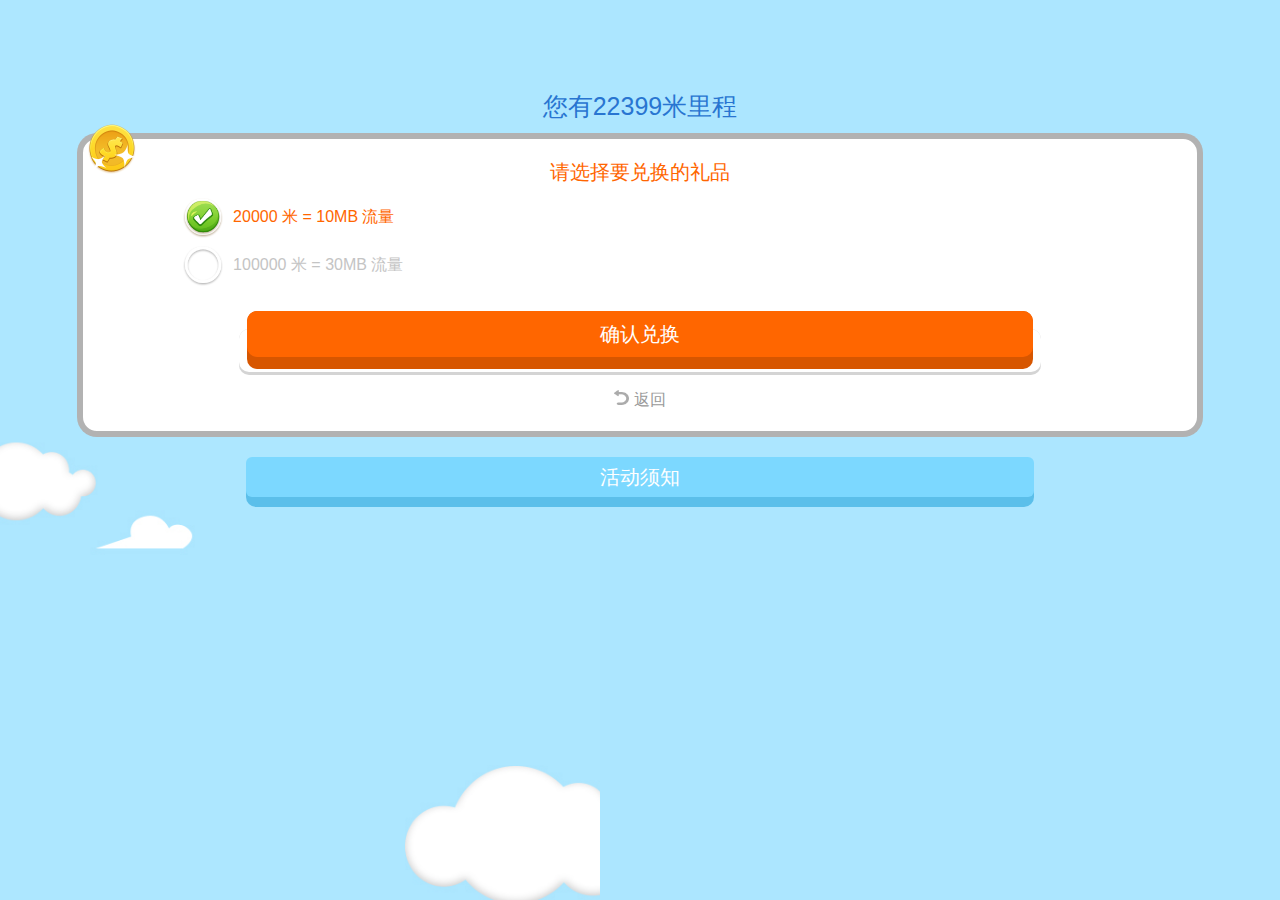
==== charge.html @ 3051856f "update daily" ====
<!DOCTYPE html>
<html>
    <head>
        <title>阿飞正赚</title>
        <meta http-equiv="Content-Type" content="text/html; charset=utf-8"/> 
        <meta name="viewport" content="width=device-width, initial-scale=1, minimum-scale=1, maximum-scale=1, user-scalable=no" />
        
        <script type="text/javascript" src="src/jquery-2.1.3.min.js"></script>
        <link rel="stylesheet" type="text/css" href="css/main.css" />
        <style>
        body{margin:0;padding:0;}
        </style>
    </head>
    <body style="overflow:auto;"> 
        <div class="main">
            <div class="end chargepage" id="end" style="display:block;">
            <p class="p1">您有22399米里程</p>
            <div class="gameresult relative">
                <div class="gold2"><img src="images/charge/gold.png" /></div>
                <p class="p6">请选择要兑换的礼品</p>
                <div class="chargeList">
                    <ul>
                        <li class="sel"><img src="images/charge/sel.png" />20000 米 = 10MB 流量</li>
                        <li><img src="images/charge/unsel.png" />100000 米 = 30MB 流量</li>
                    </ul>
                </div>
                <div class="resultbtn">
                    <div class="mar38 btn btn1">
                        <div class="btn btn2">
                            <div class="btn btn3">
                                <a href="getphone.html" class="btn btnOrange">
                                确认兑换
                                </a>
                            </div>
                        </div>
                    </div>
                    
                </div>
                <a href="" class="goback"><img src="images/end/goback.png" style="width:15px;" />&nbsp;返回</a>
            </div>
            <div class="btnactive btnactivecharge">
                    <div class="btnactivelinke">
                        <a href="" class="btnactivelinke1">活动须知</a>
                    </div>
                    
                </div>
        </div>


        </div>
        

    </body>
    <script type="text/javascript">

    </script>
</html>
---- css/main.css ----
html,body{ width: 100%; height:100%; overflow: hidden;font-family: '微软雅黑',Arial,sans-serif;
                }
img{
                width:100%;
            }
body{
	background:#ace6ff url("../images/loading/bg.jpg") left bottom no-repeat;
	background-size: contain;
}
p,div,li,ul{margin:0;padding:0; list-style:none;}

.clearfix:after { 
content: "." ; 
display: block ;
height: 0 ;
clear: both ;
visibility: hidden ;
}
/* loading page */
.loading{
	
	width:100%;
	height:100%;
	position: absolute;
	left:0;
	top:0;
	z-index: 1000;	
}

.yun{

	width:84%;

	position: absolute;
	left:8%;
	top:18%;
}

.ct1{
	color: #ff6600;
	position: absolute;
	top:46%;
	right: 12%;
	font-size: 24px;
}

.ct2{
	color: #ff6600;
	position: absolute;
	top:68%;
	right: 13%;
	font-size: 14px;
}

.goldMove{
	width:11%;
	position: absolute;
	top:20%;
	right: 13%;
   -webkit-animation:gold 1s infinite linear ;
  
 
}

@-webkit-keyframes gold {
    0%{
        
        -webkit-transform: translateY(0px);
       
    
    }
    50%{
        -webkit-transform: translateY(-15px);
        
    }
    100%{
        -webkit-transform: translateY(0px);
        
    }
 
 
}


.loadingbar{
	width:72%;
	position:absolute;
	left:14%;
	top:48%;
	text-align:center;
}

.barline{
	width:70%;
	height:32px;
	background:#65a7df;
	-webkit-animation:loading_bar 2s;
}

.barline2{
	-webkit-animation:loading_bar2 1s;
}

.barlineRadius{
	width:32px;
	height:32px;
	border-radius:16px;
	background:#65a7df;
	margin-left:-16px;
}

.barImg{
	width:28%;
	position:absolute;
	left:50%;
	top:-10%;
	-webkit-animation:loading_img 2s;
}

.barImg2{
	-webkit-animation:loading_img2 1s;
}

.loadingText{
	font-size:20px;
	margin-top:10px;
	color:#1661bb;
}

@-webkit-keyframes loading_bar {
    0%{
        
        width:10px;
       
    
    }

    100%{
        width:70%;
        
    }
 
 
}

@-webkit-keyframes loading_bar2 {
    0%{
        
        width:70%;
       
    
    }

    100%{
        width:100%;
        
    }
 
 
}

@-webkit-keyframes loading_img {
    0%{
        
        left:10px;
       
    
    }

    100%{
        left:50%;
        
    }
 
 
}

@-webkit-keyframes loading_img2 {
    0%{
        
        left:50%;
       
    
    }

    100%{
        left:100%;
        
    }
 
 
}

.logobot{
	width:40%;
	position:absolute;
	left:30%;
	bottom:10%;
}

/* 入口页 */
.logo{
	width:25%;
	position:absolute;
	right:10px;
	top:8%;
}

.mainContent{
	width:64%;
	position:relative;
	margin-left:20%;
	font-size:14px;
}

.yunmain{

	width:84%;

	position: relative;
	margin-left:8%;
	margin-top:8%;
}

.tou{
	width:40px;
	height:40px;
	border-radius:30px;
	border:2px solid #fff;
	background:transparent;
	margin-left: -23%;
	position:absolute;
	overflow:hidden;
	top:3%;
}

.record{
	width:100%;
	
}

.record p{
	color:#2875d1;
	margin-top:3px;
}


.lihe{
	width:34%;
	position:absolute;
	top:0;
	right:0;
}

/* 按钮 */
.btn{
	border-radius:10px;
}

.btn1{
	width:100%;
	background:#d4d4d4;
	height:46px;
}

.btn2{
	width:100%;
	background:#fff;
	height:43px;
}

.btn3{
	width:98%;
	background:#d75600;
	height:58px;
	top:-18px;
	position:relative;
	left:1%;
}

.btn4{
	width:98%;
	background:#2875d1;
	height:58px;
	top:-18px;
	position:relative;
	left:1%;
}

.btnOrange{
	text-decoration: none;
	display: block;
	width:100%;
	background:#ff6600;
	height:46px;
	margin-top:26px;
	line-height:46px;
	color:#fff;
	text-align:center;
	font-size:20px;
	cursor: pointer;

}

.btnBlue{
	text-decoration: none;
	display: block;
	width:100%;
	background:#5999e4;
	height:46px;
	margin-top:26px;
	line-height:44px;
	color:#fff;
	text-align:center;
	font-size:20px;
	cursor: pointer;
}

.mar{margin-top:18px;}

.tipsC{
	width: 130%;
  text-align: center;
  margin-top: 8px;
  color: #2875d1;
  margin-left: -15%;
}

.flylist{
	width:80%;
	padding:0 10%;
	background:#2875d1;
	margin-top:25px;
	color:#fff;
	padding-top:20px;
	padding-bottom:40px;
}

.flytip{
	font-size: 14px;
}

.flylist img{
	width:30px;
	height:30px;
	border-radius:30px;
	display:inline-block;
}

.flylist li{
	width:100%;
	margin-top:8px;
}

.flylist p{
	display:inline-block;
	width:81%;
	height:20px;
	overflow:hidden;
	position:relative;
	top:-5px;
	padding-left:5%;
	font-size: 14px;
}

.main {
width: 100%;
/* height: 100%; */
/* position: absolute; */
/* left: 0; */
/* top: 0; */
z-index: 1000;
}

.btnactive{
	width:70%;
	margin-left:15%;
	margin-top:30px;
}

.btnactivelinke{
	width:100%;
	height:50px;
	border-radius:10px;
	background:#5bbfea;
}

.btnactivelinke1{
	width:100%;
	height:40px;
	line-height:40px;
	border-radius:6px;
	background:#7cd8ff;
	color:#fff;
	text-align:center;
	font-size:20px;
	display:block;
	text-decoration:none;
}

/* game result */
.end{
	position:absolute;
	width:88%;
	left:6%;
	top:17%;
	display:none;
}

.end p{
	text-align:center;
}

.end .p1{
	color:#2875d1;
	font-size:25px;
}

.end .p2{
	color:#2875d1;
	font-size:18px;
}

.end .p3{
	color:#ff6600;
	font-size:18px;

}

.end .p4{
	color:#ff6600;
	font-size:28px;
	margin-top:5px;
}

.end .p5{
	color:#ff6600;
	font-size:14px;
	margin-top:16px;
}

.resultbtn{
	width:72%;
	position:relative;
	left:14%;
	top:5px;
}

.gameresult{
	border:6px solid rgba(0,0,0,0.3);
	border-radius:20px;
	background:#fff;
	margin-top:10px;
	padding-top:20px;
	-webkit-background-clip: padding;
}

.goback{
	display:inline-block;
	color:#999999;
	text-decoration:none;
	font-size:16px;
	text-align:center;
	margin:20px 0 20px 0;
	width:100%;
}

.changeReward{display:none;}

.enrough{}
.enrough .p3, .enrough .p4{
	width:76%;
	position:relative;
	left:8%;
	text-align:left;
}

.enrough .changeReward{
	display:block;
	width:20%;
	position:absolute;
	right:8%;

}

/* charge style */
.chargeList{
	width:90%;
	margin-left:9%;
}

.chargeList img{
	width:40px;
	height:40px;
	vertical-align: middle;
	margin-right: 10px;
}

.chargeList li{
	margin-top: 8px;
	color: #c4c4c4;
}

.end .p6{
	color:#ff6600;
	font-size:20px;
	margin-bottom: 12px;
}

.end .p7{
	color:#ff6600;
	font-size:20px;
	margin-bottom: 6px;
}

.chargeList li.sel{
	color: #ff6600;
}

.mar38{
	margin-top:38px;
}

.chargepage{
	top:10%;
}

.btnactivecharge{
	margin-top:20px;
}

.phoneInput{
	width:100%;
	height:42px;
	border:2px solid #bfbfbf;
	border-radius: 8px;
	font-size: 20px;
	text-align: center;
}

.phoneList{
	width:90%;
	margin-left:5%;
}

.gold2{
	width:49px;
	height:50px;
	position: absolute;
	left:5px;
	top:-15px;
}

.relative{
	position: relative;
}

.resultIcon{
	width:26%;
	position: relative;
	left:37%;
}

.end .p8{
	font-size: 12px;
	color:#999;
}

.tipsB{
	width: 130%;
  text-align: center;
  margin-top: 12px;
  color: #ff6600;
  margin-left: -15%;
  font-size: 12px;
}

.resultIconfail{
	width:16%;
	position: relative;
	left:42%;
}

/* rule */
.rule{
	width:82%;
	position:absolute;
	left:9%;
	top:10%;
	font-size:18px;
	color:#2875d1;
}

.rule h3{
	text-align: center;
	font-weight: normal;
	font-size:18px;
	line-height: 30px;
}

.rulelist{
	margin-top:20px;
}

.rulebtn{
	width:80%;
	position: relative;
	left:10%;

}

.mar58{
	margin-top:58px;
}

.nofound{
	width:86%;
	position: absolute;
	left:7%;
	top:38%;
	background: #fff;
	border-radius: 20px;
	padding:30px 0px 18px 0;
}

.erweima{
	width:44%;
	margin-left:8%;
	display: inline-block;
}

.guanzhu{
	width:29%;
	margin-left:8%;
	position: relative;
	top:-10px;
	display: inline-block;
}

.nofound .p8{
	width:100%;
	text-align: center;
	color: #999;
	font-size: 15px;

}

.renwu{
	width:41%;
	position: absolute;
	left:8px;
	top:-36%;

}

.pop{
	width:74%;
	position: absolute;
	left:27%;
	top:-52%;

}

.pop .p9, .pop .p10{
	position: absolute;
	width:100%;
	text-align: center;
	left:0;
	color: #ff6600;
	
}

.pop .p9{
	top:12px;
	font-size: 15px;
}

.pop .p10{
	top:34px;
	font-size: 12px;
}

/* share page */
.shareRocket{
	width:24%;
	position: absolute;
	left:0;
	top:0;
}

.mask{
	width:100%;
	height:100%;
	position: absolute;
	left:0;
	top:0;
	background: #000;
	opacity: 0.5;
}

.shareRocket{
	position: absolute;
	-webkit-transform: rotate(45deg);
	-webkit-animation:shareRocketmove2 1.5s;
	left:60%;
    top:2%;
    -webkit-transform: rotate(30deg);
    z-index:1;
}

.shareRockethand{
	width:76%;
	position: absolute;
	left:32%;
	top:-14%;
	-webkit-animation:rockhand infinite 0.8s;
	z-index:-100;
}

.shareRocketmove{

}


@-webkit-keyframes shareRocketmove2 {
    0%{
       left:0;
       top:100%;
    }

    100%{
        left:60%;
    top:2%;
       -webkit-transform: rotate(30deg);
    }
 
 
}

@-webkit-keyframes rockhand {
    0%{
       -webkit-transform: rotate(-35deg);
    }

    100%{
       
       -webkit-transform: rotate(-25deg);
    }
 
 
}

.shareIcon{
	width:56%;
	position: absolute;
	left:22%;
	top:22%;
	z-index:-50;
}
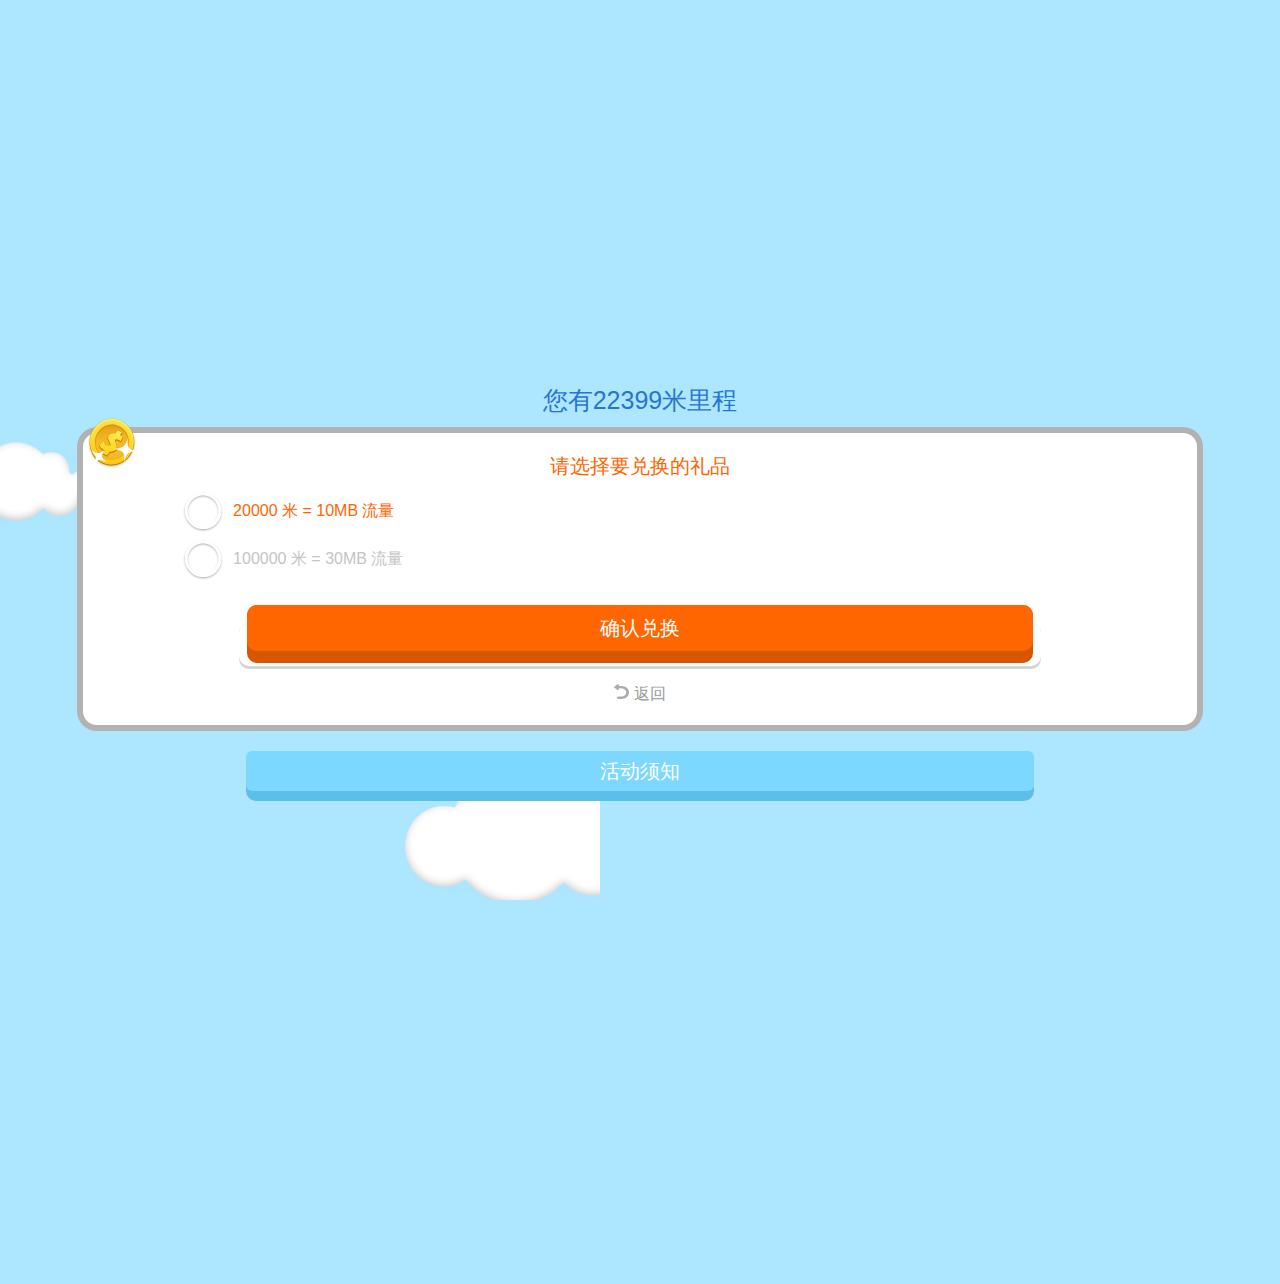
==== commit 1b7d3531: "update" ====
--- a/charge.html
+++ b/charge.html
@@ -18,10 +18,10 @@
             <div class="gameresult relative">
                 <div class="gold2"><img src="images/charge/gold.png" /></div>
                 <p class="p6">请选择要兑换的礼品</p>
-                <div class="chargeList">
+                <div class="chargeList" id="chargeList">
                     <ul>
-                        <li class="sel"><img src="images/charge/sel.png" />20000 米 = 10MB 流量</li>
-                        <li><img src="images/charge/unsel.png" />100000 米 = 30MB 流量</li>
+                        <li require="20000"><img src="images/charge/unsel.png" />20000 米 = 10MB 流量</li>
+                        <li require="100000"><img src="images/charge/unsel.png" />100000 米 = 30MB 流量</li>
                     </ul>
                 </div>
                 <div class="resultbtn">
@@ -36,11 +36,11 @@
                     </div>
                     
                 </div>
-                <a href="" class="goback"><img src="images/end/goback.png" style="width:15px;" />&nbsp;返回</a>
+                <div class="goback" id="goback"><img src="images/end/goback.png" style="width:15px;" />&nbsp;返回</div>
             </div>
             <div class="btnactive btnactivecharge">
                     <div class="btnactivelinke">
-                        <a href="" class="btnactivelinke1">活动须知</a>
+                        <a href="rule.html" class="btnactivelinke1">活动须知</a>
                     </div>
                     
                 </div>
@@ -52,6 +52,28 @@
 
     </body>
     <script type="text/javascript">
+    var score = 22222;
+    $("#chargeList li").each(function(){
+        if(parseInt($(this).attr("require")) <= score){
+            $(this).addClass("sel");
+        }
+    });
+    $("#chargeList li").click(function(){
+        
+        if(parseInt($(this).attr("require")) <=score){
+            
+            if($(this).find("img").attr("src") == "images/charge/sel.png"){
+                $(this).find("img").attr("src", "images/charge/unsel.png");
+            }else{
+                $("#chargeList img").attr("src", "images/charge/unsel.png");
+                $(this).find("img").attr("src", "images/charge/sel.png");
+            }
+        }
+        
 
+    });
+    $("#goback").click(function(){
+        history.back();
+    });
     </script>
 </html>
--- a/css/main.css
+++ b/css/main.css
@@ -1,14 +1,23 @@
-html,body{ width: 100%; height:100%; overflow: hidden;font-family: '微软雅黑',Arial,sans-serif;
+html,body{ width: 100%; height:100%; font-family: '微软雅黑',Arial,sans-serif;
                 }
 img{
                 width:100%;
             }
+            body{margin:0;padding:0;}
 body{
 	background:#ace6ff url("../images/loading/bg.jpg") left bottom no-repeat;
 	background-size: contain;
 }
 p,div,li,ul{margin:0;padding:0; list-style:none;}
 
+a:visited{
+	color:#fff;
+}
+.goback:visited{
+	color:#999999;
+}
+.hv{overflow: hidden;}
+.sv{overflow: auto;}
 .clearfix:after { 
 content: "." ; 
 display: block ;
@@ -16,9 +25,10 @@
 clear: both ;
 visibility: hidden ;
 }
+
 /* loading page */
 .loading{
-	
+	background: #ace6ff;
 	width:100%;
 	height:100%;
 	position: absolute;
@@ -27,6 +37,11 @@
 	z-index: 1000;	
 }
 
+.indexPageContent{
+	width:100%;
+	height: auto;
+}
+
 .yun{
 
 	width:84%;
@@ -39,7 +54,7 @@
 .ct1{
 	color: #ff6600;
 	position: absolute;
-	top:46%;
+	top:53%;
 	right: 12%;
 	font-size: 24px;
 }
@@ -47,7 +62,7 @@
 .ct2{
 	color: #ff6600;
 	position: absolute;
-	top:68%;
+	top:72%;
 	right: 13%;
 	font-size: 14px;
 }
@@ -92,7 +107,7 @@
 
 .barline{
 	width:70%;
-	height:32px;
+	height:30px;
 	background:#65a7df;
 	-webkit-animation:loading_bar 2s;
 }
@@ -102,15 +117,16 @@
 }
 
 .barlineRadius{
-	width:32px;
-	height:32px;
-	border-radius:16px;
+	width:30px;
+	height:30px;
+	border-radius:15px;
 	background:#65a7df;
-	margin-left:-16px;
+	margin-left:-15px;
 }
 
 .barImg{
-	width:28%;
+	width:65px;
+	height:46px;
 	position:absolute;
 	left:50%;
 	top:-10%;
@@ -168,7 +184,7 @@
     }
 
     100%{
-        left:50%;
+        left:60%;
         
     }
  
@@ -178,7 +194,7 @@
 @-webkit-keyframes loading_img2 {
     0%{
         
-        left:50%;
+        left:60%;
        
     
     }
@@ -522,7 +538,9 @@
 }
 
 .chargepage{
-	top:10%;
+	margin-top:30%;
+	position: relative;
+
 }
 
 .btnactivecharge{
@@ -530,12 +548,15 @@
 }
 
 .phoneInput{
-	width:100%;
+	width:90%;
 	height:42px;
 	border:2px solid #bfbfbf;
 	border-radius: 8px;
 	font-size: 20px;
 	text-align: center;
+	margin:0;
+	padding: 0px;
+	margin-left: 5%;
 }
 
 .phoneList{
@@ -689,16 +710,18 @@
 }
 
 .mask{
+	display: none;
 	width:100%;
 	height:100%;
 	position: absolute;
 	left:0;
 	top:0;
 	background: #000;
-	opacity: 0.5;
+	opacity: 0.8;
 }
 
 .shareRocket{
+	display: none;
 	position: absolute;
 	-webkit-transform: rotate(45deg);
 	-webkit-animation:shareRocketmove2 1.5s;
@@ -758,19 +781,42 @@
 	z-index:-50;
 }
 
-
-
-
-
-
-
-
-
-
-
-
-
-
-
-
-
+.shareTextD{
+	display: none;
+	position: absolute;
+	font-size:28px;
+	color: #fff;
+	top:30%;
+	left:40%;
+	-webkit-animation:shareTextDmove 2s;
+}
+
+@-webkit-keyframes shareTextDmove {
+    0%{
+       left:-100px;
+    }
+
+    50%{
+       left:50%
+    }
+
+    100%{
+       
+       left:40%;
+    }
+ 
+ 
+}
+
+
+
+
+
+
+
+
+
+
+
+
+
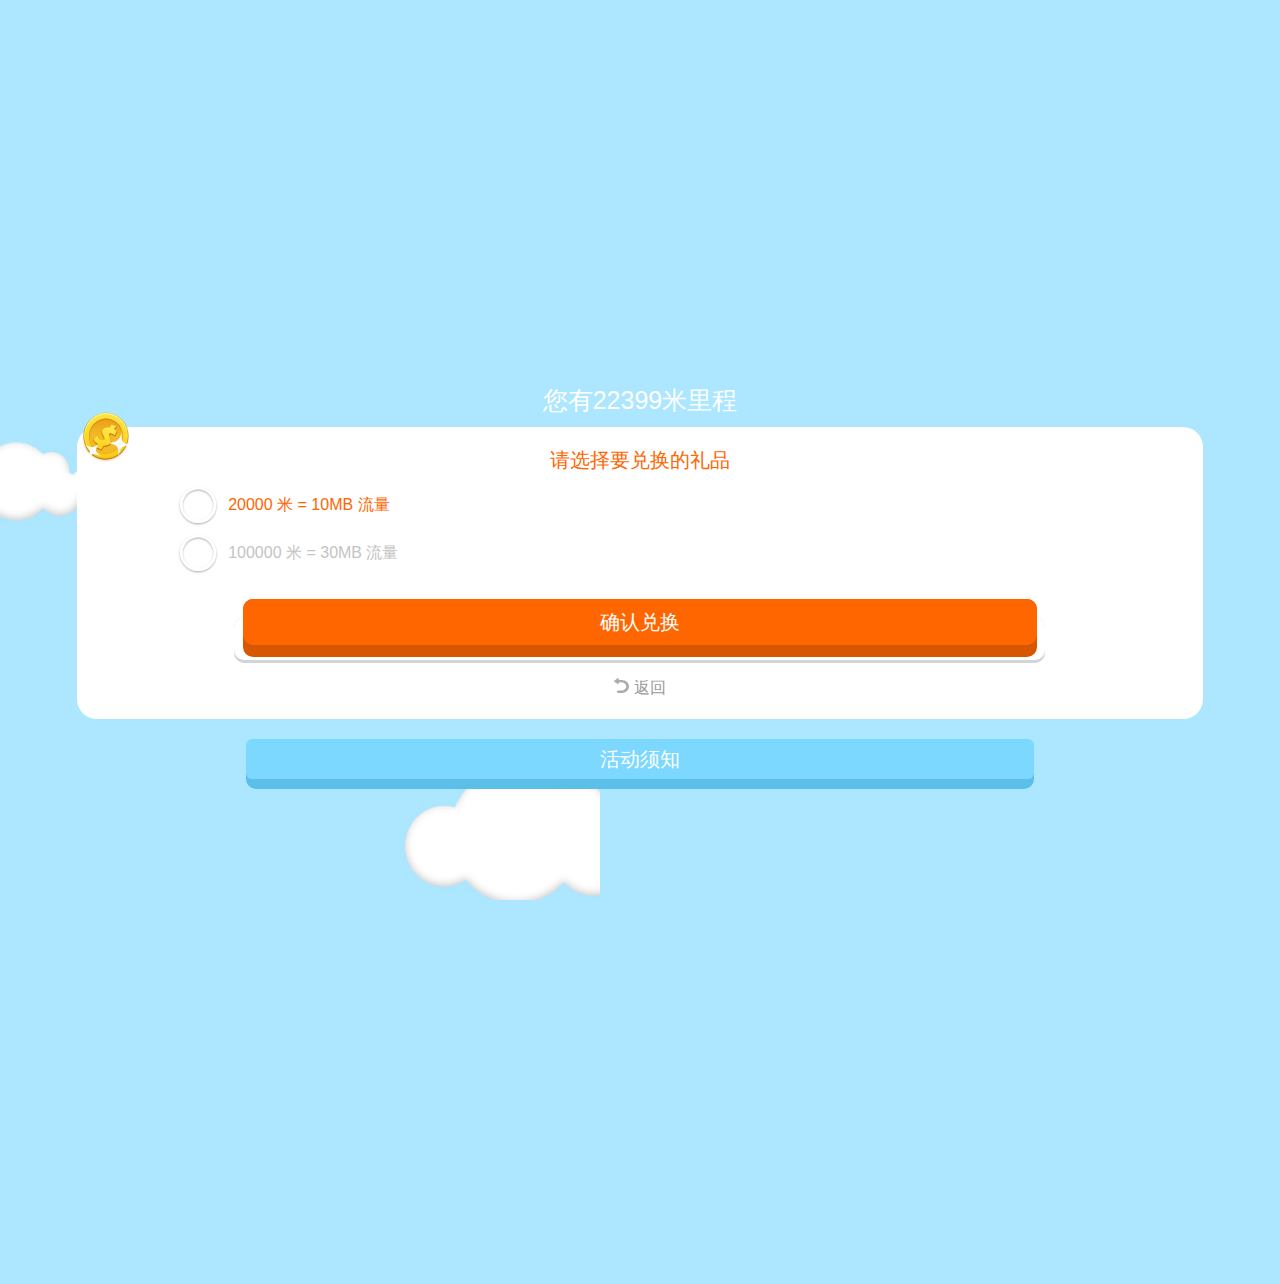
==== commit 7080721f: "a" ====
--- a/charge.html
+++ b/charge.html
@@ -75,5 +75,13 @@
     $("#goback").click(function(){
         history.back();
     });
+
+    $(".btn1").bind("touchstart", function(){
+        $(this).addClass("btn10");
+    });
+
+    $(".btn1").bind("touchend", function(){
+        $(this).removeClass("btn10");
+    });
     </script>
 </html>
--- a/css/main.css
+++ b/css/main.css
@@ -309,7 +309,6 @@
 	width:100%;
 	background:#ff6600;
 	height:46px;
-	margin-top:26px;
 	line-height:46px;
 	color:#fff;
 	text-align:center;
@@ -324,7 +323,6 @@
 	width:100%;
 	background:#5999e4;
 	height:46px;
-	margin-top:26px;
 	line-height:44px;
 	color:#fff;
 	text-align:center;
@@ -332,7 +330,7 @@
 	cursor: pointer;
 }
 
-.mar{margin-top:18px;}
+.mar{margin-top:32px;}
 
 .tipsC{
 	width: 130%;
@@ -421,6 +419,7 @@
 	left:6%;
 	top:17%;
 	display:none;
+	z-index:2;
 }
 
 .end p{
@@ -428,13 +427,25 @@
 }
 
 .end .p1{
-	color:#2875d1;
+	color:#ffffff;
 	font-size:25px;
 }
 
+.end .tr1{
+	transform: rotate(8deg);
+}
+
 .end .p2{
-	color:#2875d1;
+	color:#ffffff;
 	font-size:18px;
+}
+
+.end .tr2{
+	transform: rotate(6deg);
+}
+
+.end .ffde00{
+	color: #ffde00;
 }
 
 .end .p3{
@@ -463,7 +474,6 @@
 }
 
 .gameresult{
-	border:6px solid rgba(0,0,0,0.3);
 	border-radius:20px;
 	background:#fff;
 	margin-top:10px;
@@ -718,6 +728,8 @@
 	top:0;
 	background: #000;
 	opacity: 0.8;
+	z-index:3;
+	-webkit-animation:maskActionD 1s;
 }
 
 .shareRocket{
@@ -728,7 +740,7 @@
 	left:60%;
     top:2%;
     -webkit-transform: rotate(30deg);
-    z-index:1;
+    z-index:5;
 }
 
 .shareRockethand{
@@ -788,6 +800,7 @@
 	color: #fff;
 	top:30%;
 	left:40%;
+	z-index:5;
 	-webkit-animation:shareTextDmove 2s;
 }
 
@@ -808,15 +821,60 @@
  
 }
 
-
-
-
-
-
-
-
-
-
-
-
-
+.mask2{
+	display: none;
+	width:100%;
+	height:100%;
+	position: absolute;
+	left:0;
+	top:0;
+	background: #000;
+	opacity: 0.8;
+	-webkit-animation:maskActionD 1s;
+	z-index:1;
+}
+
+@-webkit-keyframes maskActionD {
+    0%{
+       opacity:0;
+    }
+
+    100%{
+       
+       opacity:0.8;
+    }
+ 
+ 
+}
+
+.endPosE{
+	-webkit-animation:endPos 0.7s;
+}
+
+@-webkit-keyframes endPos {
+    0%{
+       top:100%;
+    }
+
+    100%{
+       
+       top:17%;
+    }
+ 
+ 
+}
+
+.btn10 .btn3, .btn10 .btn4{
+	height:0;
+}
+
+.btn10 .btnOrange, .btn10 .btnBlue{
+	position: relative;
+	top:10px;
+}
+
+
+
+
+
+
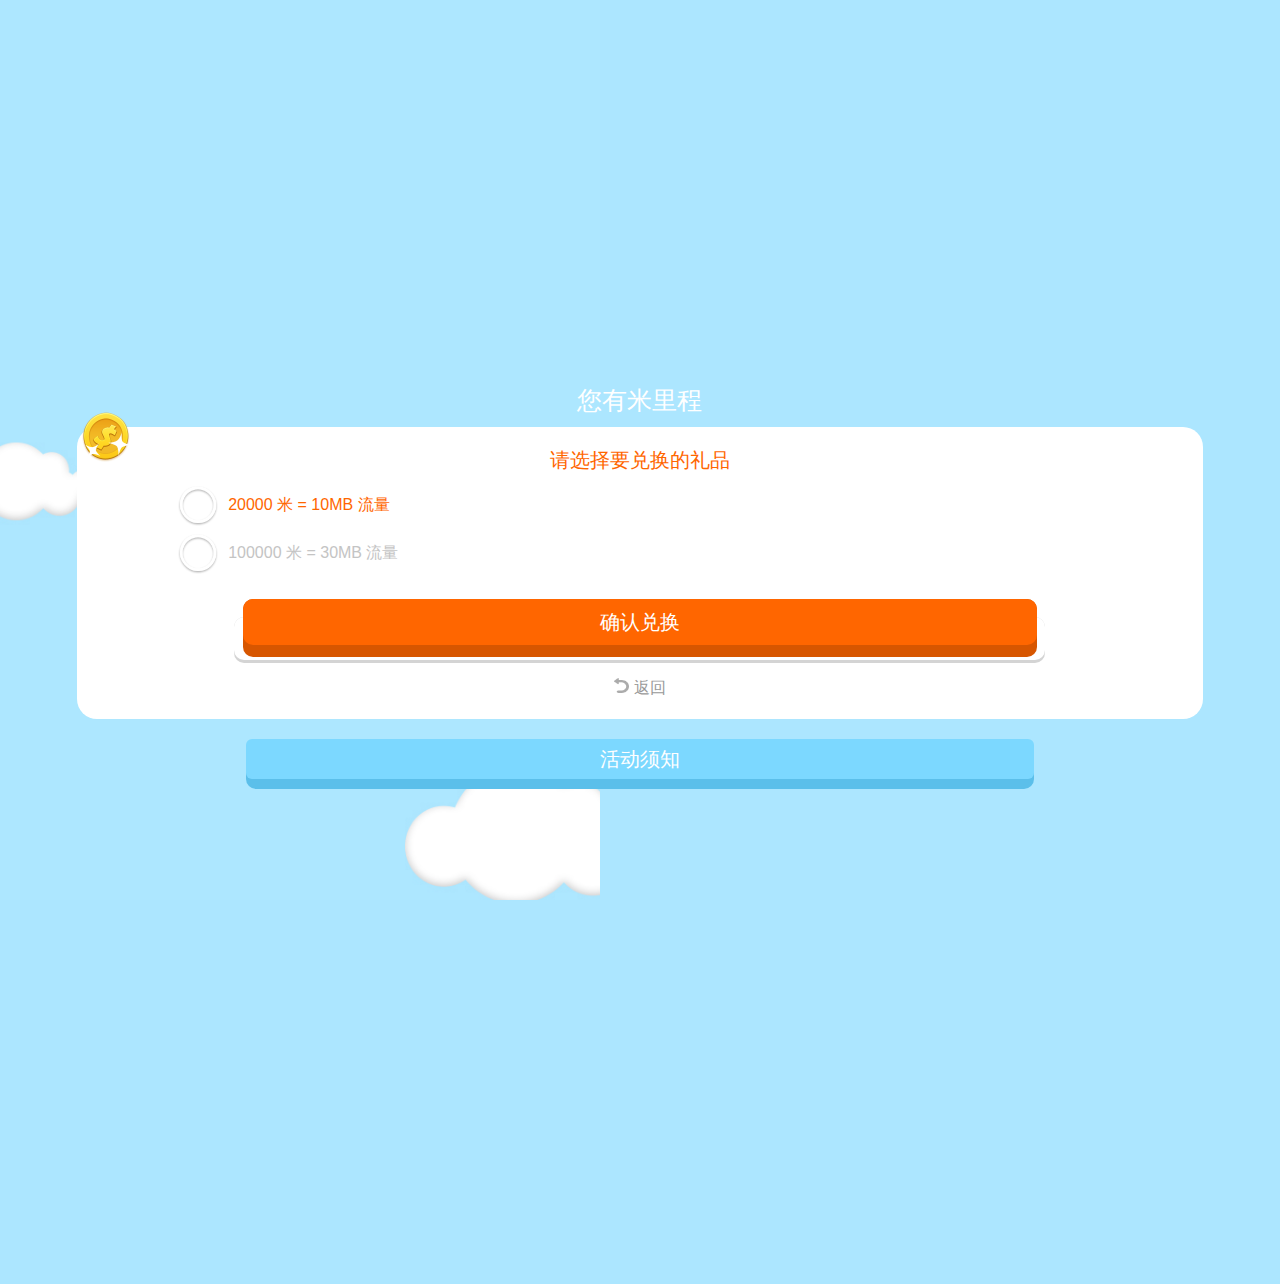
==== commit 74787141: "添加服务端获取数据" ====
--- a/charge.html
+++ b/charge.html
@@ -14,7 +14,7 @@
     <body style="overflow:auto;"> 
         <div class="main">
             <div class="end chargepage" id="end" style="display:block;">
-            <p class="p1">您有22399米里程</p>
+            <p class="p1">您有<span id="totalMeter">22399</span>米里程</p>
             <div class="gameresult relative">
                 <div class="gold2"><img src="images/charge/gold.png" /></div>
                 <p class="p6">请选择要兑换的礼品</p>
@@ -28,9 +28,9 @@
                     <div class="mar38 btn btn1">
                         <div class="btn btn2">
                             <div class="btn btn3">
-                                <a href="getphone.html" class="btn btnOrange">
+                                <div class="btn btnOrange">
                                 确认兑换
-                                </a>
+                                </div>
                             </div>
                         </div>
                     </div>
@@ -83,5 +83,40 @@
     $(".btn1").bind("touchend", function(){
         $(this).removeClass("btn10");
     });
+
+    $("#totalMeter").html(localStorage.getItem("total"));
+
+
+    var _prizeInfoUrl = URL + "/Pingan/WXGame/afzz/act/prizeInfo";
+    $(".btnOrange").bind("click", function(){
+        $.ajax({
+           async:false,
+           url: _prizeInfoUrl,
+           type: "GET",
+           dataType: 'jsonp',
+           jsonp: 'jsoncallback',
+           data: {"token": localStorage.getItem("token")},
+           timeout: 5000,
+           success: function (json) {
+                if(json && json.res == 1){
+                    if(json.prize_id1){
+                        localStorage.setItem("prize", json.prize_id1);
+                    }else if(json.prize_id2){
+                        localStorage.setItem("prize", json.prize_id2);
+                    }
+                    
+                    window.location.href = "getphone.html";
+                }
+                
+           },
+           complete: function(XMLHttpRequest, textStatus){
+            
+           },
+           error: function(xhr){
+            alert("请求出错(请检查相关度网络状况.)");
+           }
+        });
+    });
+    
     </script>
 </html>
--- a/css/main.css
+++ b/css/main.css
@@ -219,7 +219,7 @@
 	width:25%;
 	position:absolute;
 	right:10px;
-	top:8%;
+	top:3%;
 }
 
 .mainContent{
